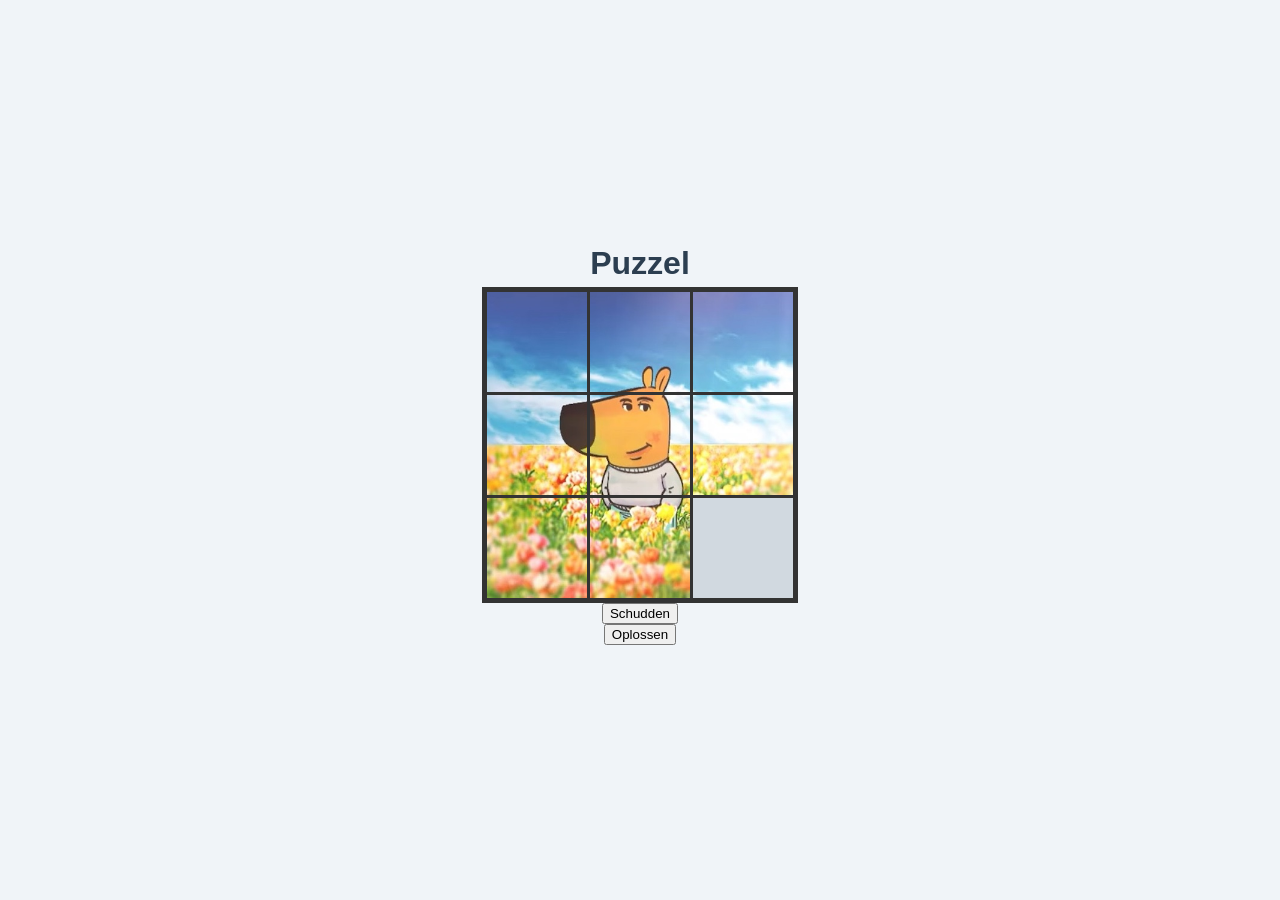
==== demo/index.html @ b034bddf "Corrected path to puzzle.js" ====
<!DOCTYPE html>
<html lang="en">

<head>
    <meta charset="UTF-8">
    <meta name="viewport" content="width=device-width, initial-scale=1.0">
    <link href="/css/demo.css" rel="stylesheet">
    <title>Puzzel</title>
</head>

<body>
    <h1>Puzzel</h1>
    <div id="puzzle-grid"></div>
    <button id="shuffle">Schudden</button>
    <button id="solve">Oplossen</button>
    <p id="win-msg"></p>
</body>
<script src="/js/puzzle.js"></script>
</html>
---- css/demo.css ----
body {
    font-family: 'Segoe UI', Tahoma, Geneva, Verdana, sans-serif;
    background-color: #f0f4f8;
    display: flex;
    flex-direction: column;
    align-items: center;
    justify-content: center;
    min-height: 100vh;
    margin: 0;
    color: #333;
}

h1 {
    color: #2c3e50;
    margin-bottom: 5px;
}

#puzzle-grid {
    display: grid;
    grid-template-columns: repeat(3, 100px);
    grid-template-rows: repeat(3, 100px);
    gap: 3px;
    padding: 5px;
    background-color: #333;
}

.tile {
    width: 100px;
    height: 100px;
    background-image: url('/assets/images/puzzle/puzzle.jpeg');
    background-size: 300px 300px;
    cursor: pointer;
}

.emptyTile {
    background-color: #d1d9e0;
    background-image: none;
    cursor: default;
}
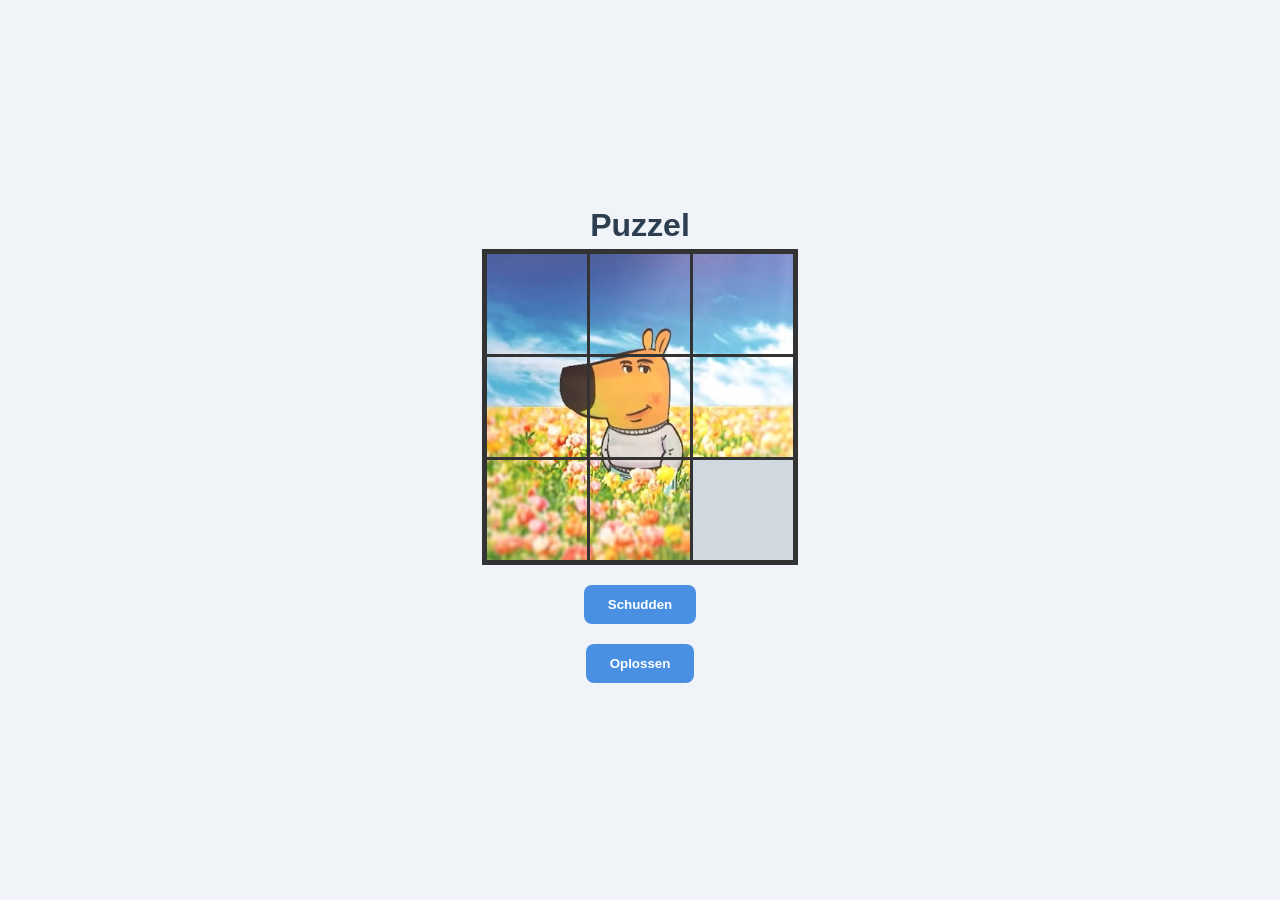
==== commit 60f3fac3: "Add event listeners and function for shuffle and solve buttons + changed declarations" ====
--- a/demo/index.html
+++ b/demo/index.html
@@ -11,8 +11,8 @@
 <body>
     <h1>Puzzel</h1>
     <div id="puzzle-grid"></div>
-    <button id="shuffle">Schudden</button>
-    <button id="solve">Oplossen</button>
+    <button id="shuffleBtn">Schudden</button>
+    <button id="solveBtn">Oplossen</button>
     <p id="win-msg"></p>
 </body>
 <script src="/js/puzzle.js"></script>
--- a/css/demo.css
+++ b/css/demo.css
@@ -36,4 +36,22 @@
     background-color: #d1d9e0;
     background-image: none;
     cursor: default;
+}
+
+.tile:not(.leeg):hover {
+    background-color: none;
+    transform: scale(1.03);
+    filter: brightness(1.1);
+}
+
+button {
+    padding: 12px 24px;
+    margin-top: 20px;
+    background-color: #4a90e2;
+    color: white;
+    border: none;
+    border-radius: 8px;
+    font-weight: bold;
+    cursor: pointer;
+    transition: background 0.3s, transform 0.1s;
 }
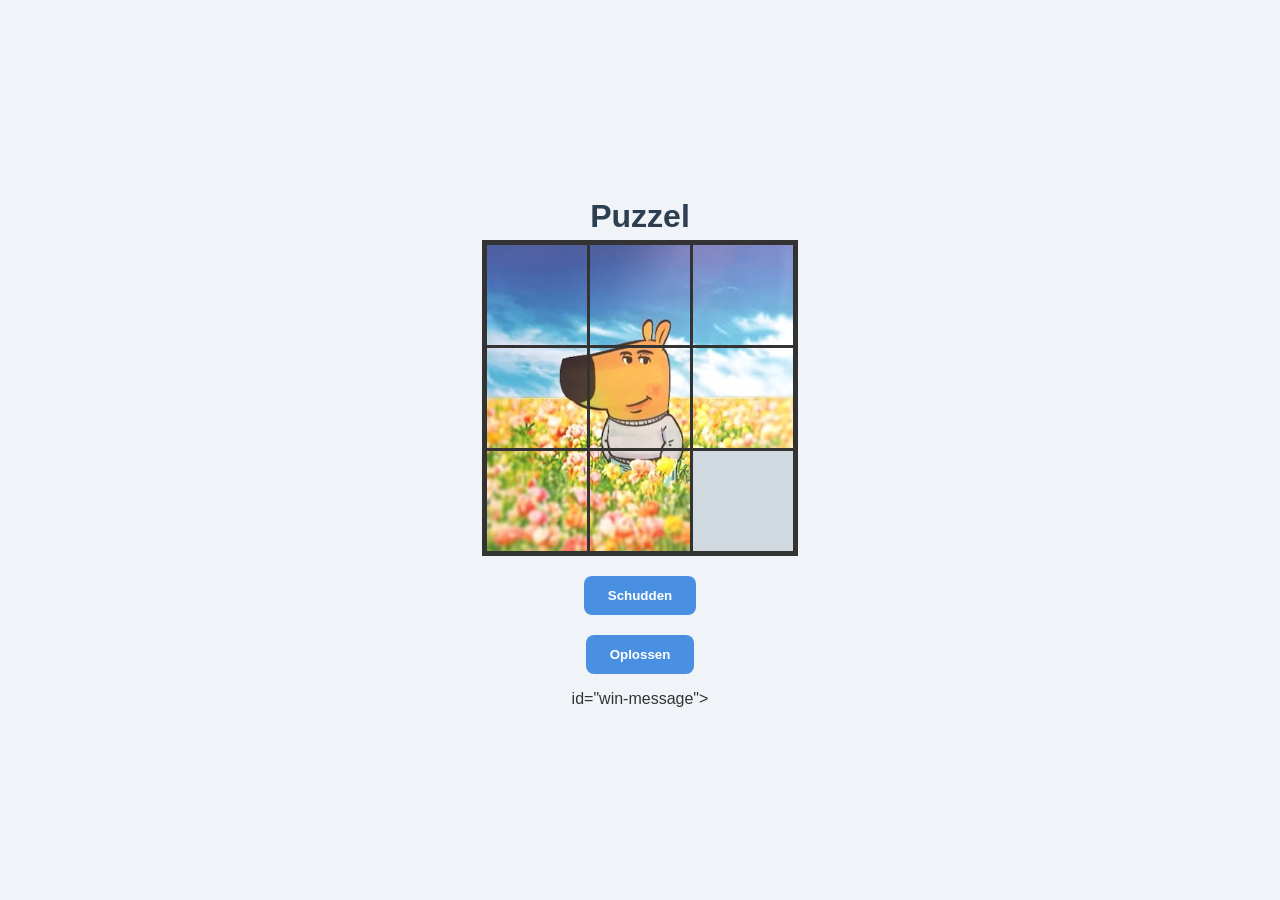
==== commit 2c98647c: "Fixed p-tag and changed title" ====
--- a/demo/index.html
+++ b/demo/index.html
@@ -13,7 +13,7 @@
     <div id="puzzle-grid"></div>
     <button id="shuffleBtn">Schudden</button>
     <button id="solveBtn">Oplossen</button>
-    <p id="win-msg"></p>
+    <p>id="win-message"></p>
 </body>
 <script src="/js/puzzle.js"></script>
 </html>
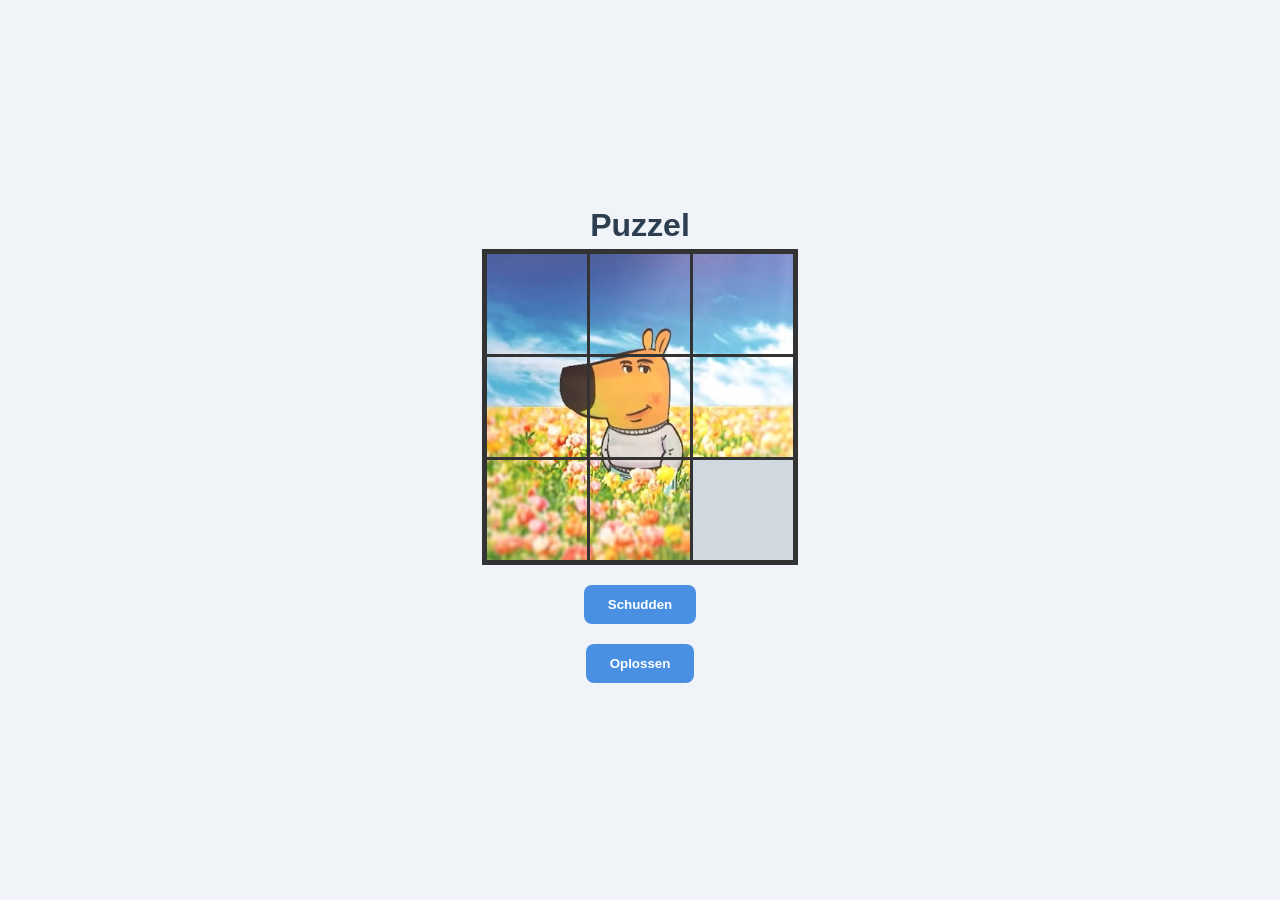
==== commit 81b0c7ce: "Fixed p-tag..." ====
--- a/demo/index.html
+++ b/demo/index.html
@@ -13,7 +13,7 @@
     <div id="puzzle-grid"></div>
     <button id="shuffleBtn">Schudden</button>
     <button id="solveBtn">Oplossen</button>
-    <p>id="win-message"></p>
+    <p id="win-message"></p>
 </body>
 <script src="/js/puzzle.js"></script>
 </html>
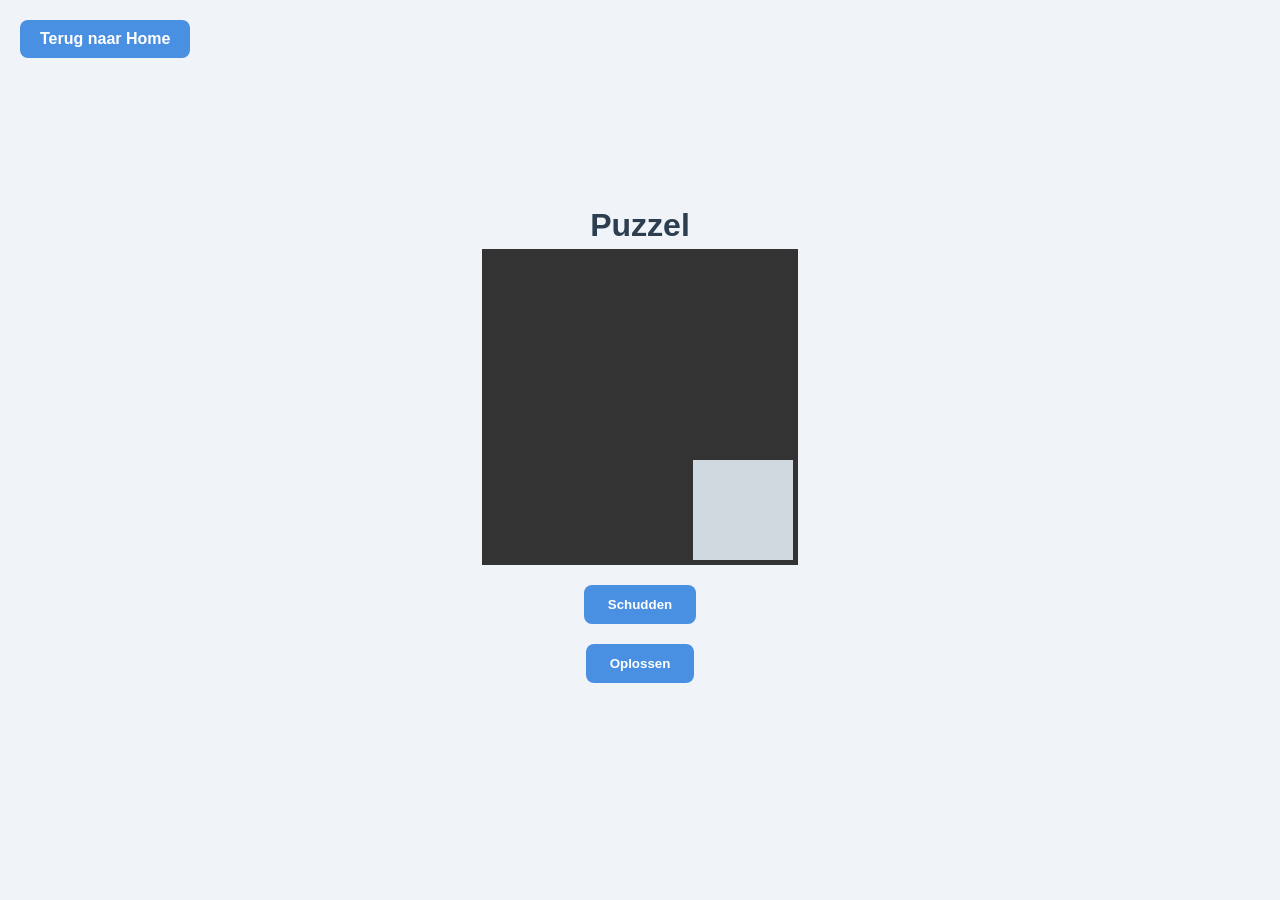
==== commit aff073d2: "add back to home button" ====
--- a/demo/index.html
+++ b/demo/index.html
@@ -9,6 +9,9 @@
 </head>
 
 <body>
+    <nav class="back-to-home">
+        <a href="../homePage/index.html">Terug naar Home</a>
+    </nav>
     <h1>Puzzel</h1>
     <div id="puzzle-grid"></div>
     <button id="shuffleBtn">Schudden</button>
--- a/css/demo.css
+++ b/css/demo.css
@@ -27,7 +27,7 @@
 .tile {
     width: 100px;
     height: 100px;
-    background-image: url('/assets/images/puzzle/puzzle.jpeg');
+    background-image: url('../assets/images/puzzle/puzzle.jpeg');
     background-size: 300px 300px;
     cursor: pointer;
 }
@@ -54,4 +54,27 @@
     font-weight: bold;
     cursor: pointer;
     transition: background 0.3s, transform 0.1s;
-}+}
+
+.back-to-home {
+    position: absolute;
+    top: 20px;
+    left: 20px;
+    padding: 10px 20px;
+    background-color: #4a90e2;
+    color: white;
+    text-decoration: none;
+    border-radius: 8px;
+    font-weight: bold;
+    transition: background 0.3s, transform 0.1s;
+}
+
+.back-to-home a {
+    color: white;
+    text-decoration: none;
+}
+
+.back-to-home:hover {
+    background-color: #4a90e2;
+    transform: translateY(-2px);
+}
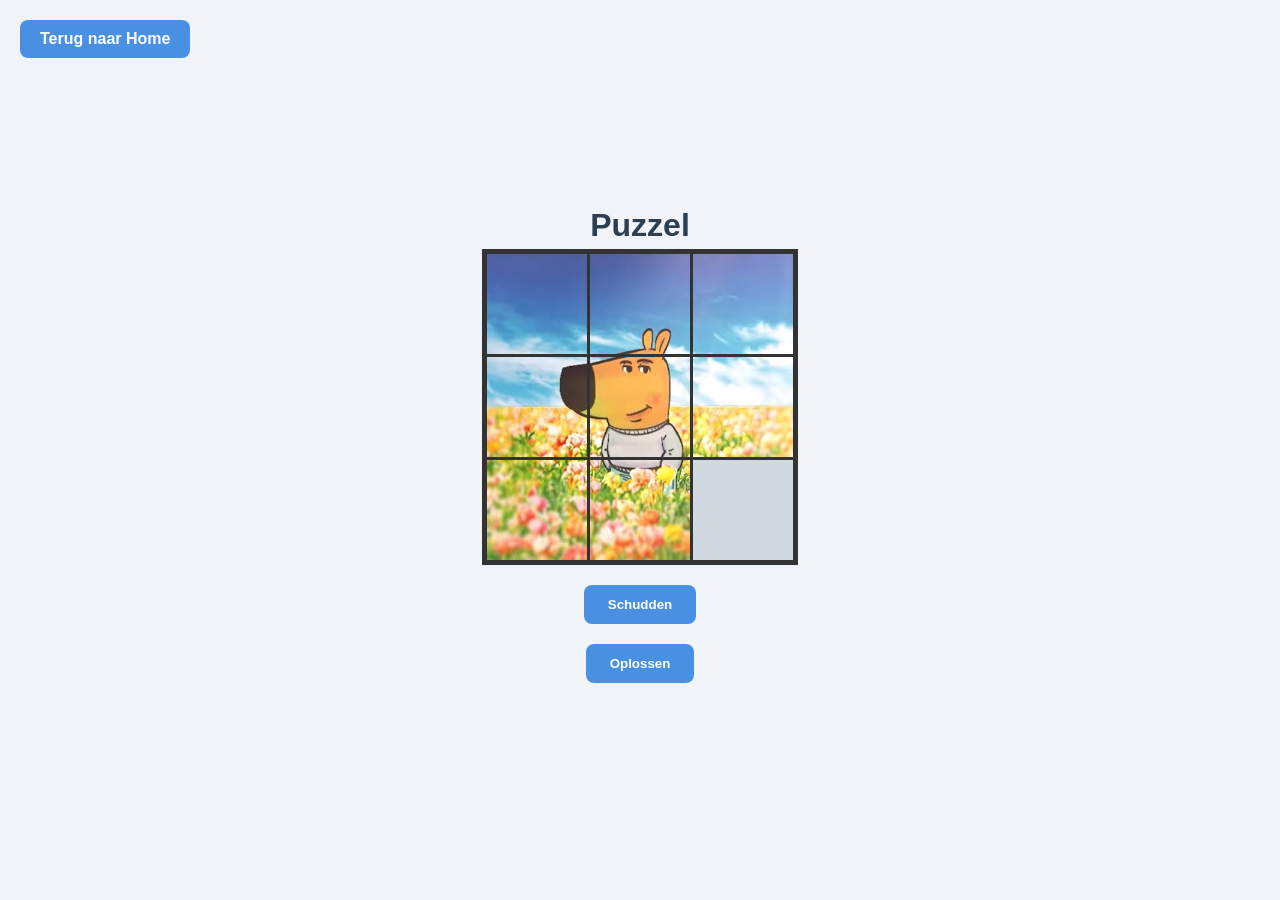
==== commit b0ec1644: "Changed structure for Github Pages" ====
--- a/demo/index.html
+++ b/demo/index.html
@@ -10,7 +10,7 @@
 
 <body>
     <nav class="back-to-home">
-        <a href="../homePage/index.html">Terug naar Home</a>
+        <a href="../index.html">Terug naar Home</a>
     </nav>
     <h1>Puzzel</h1>
     <div id="puzzle-grid"></div>
@@ -19,4 +19,5 @@
     <p id="win-message"></p>
 </body>
 <script src="/js/puzzle.js"></script>
+
 </html>
--- a/css/demo.css
+++ b/css/demo.css
@@ -27,7 +27,7 @@
 .tile {
     width: 100px;
     height: 100px;
-    background-image: url('../assets/images/puzzle/puzzle.jpeg');
+    background-image: url('../demo/assets/puzzle.jpeg');
     background-size: 300px 300px;
     cursor: pointer;
 }
